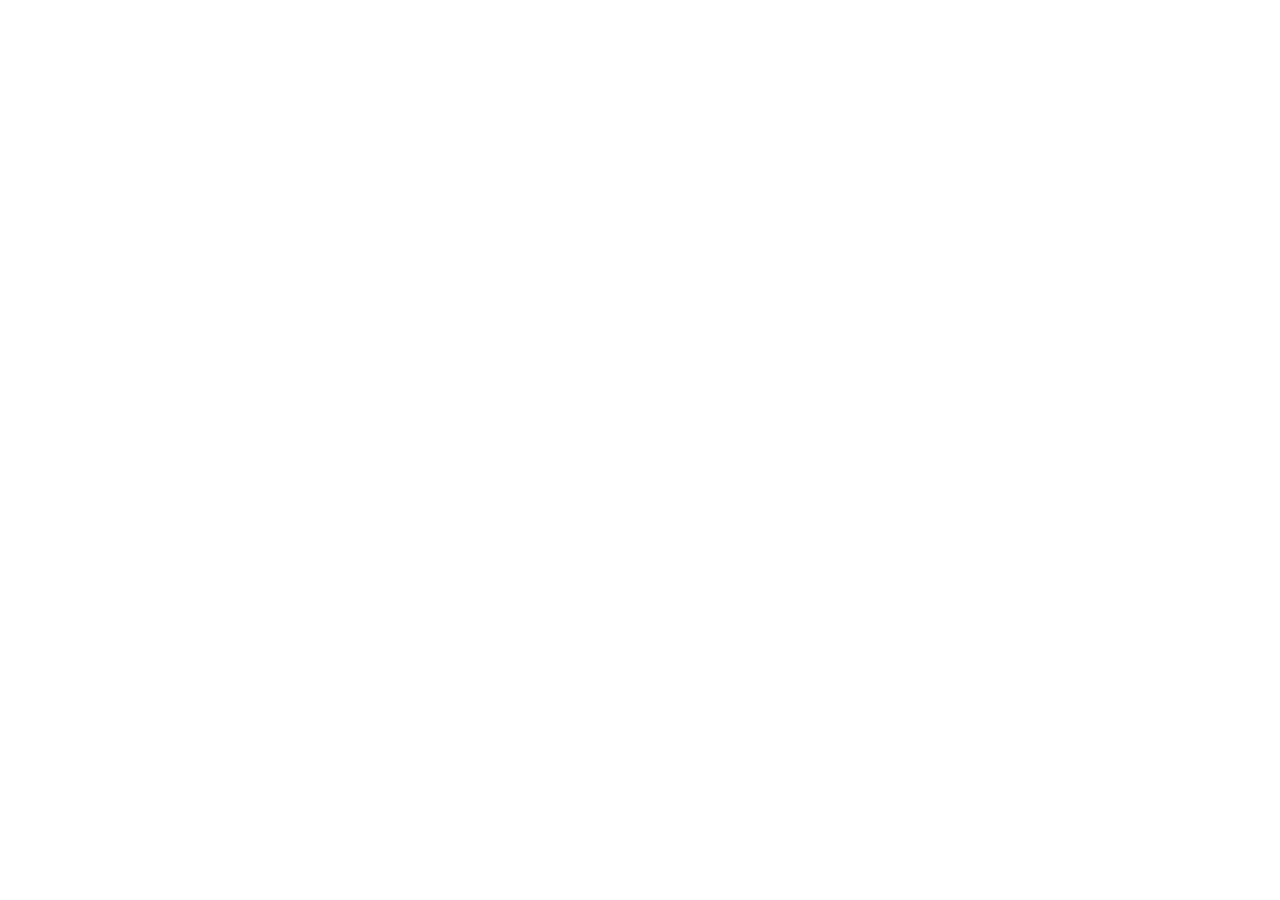
==== index.html @ d014d4db "Add initial HTML structure and styles for login page" ====
<!DOCTYPE html>
<html lang="en">
<head>
    <meta charset="UTF-8">
    <meta name="viewport" content="width=device-width, initial-scale=1.0">
    <title>WISTLEBLOWHING</title>
</head>
<body>
    
    
</body>
</html>
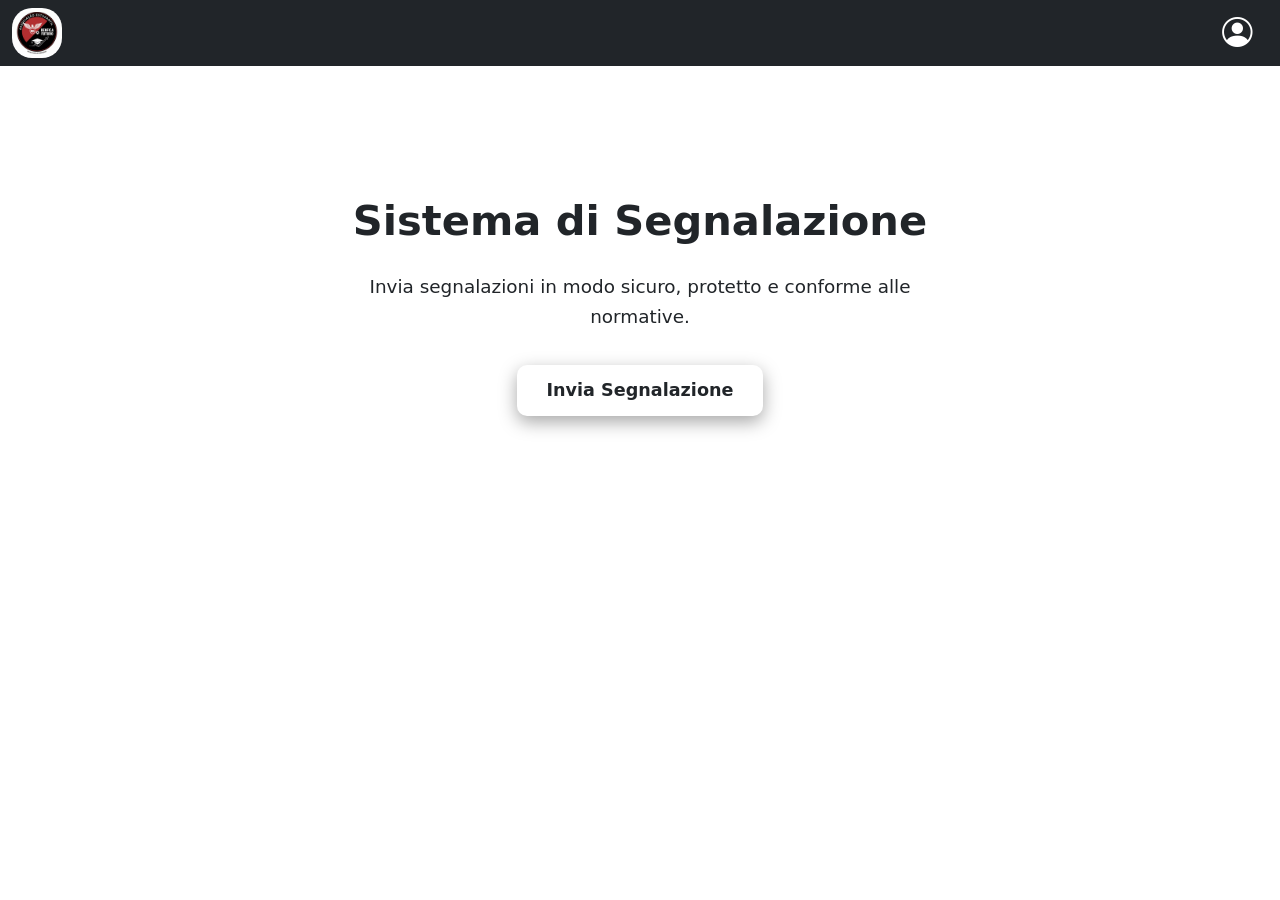
==== commit b5a544dc: "Add modal for submitting reports with title and description fields" ====
--- a/index.html
+++ b/index.html
@@ -4,9 +4,57 @@
     <meta charset="UTF-8">
     <meta name="viewport" content="width=device-width, initial-scale=1.0">
     <title>WISTLEBLOWHING</title>
+        <link rel="stylesheet" href="assets/css/index.css">
+    <!--bootstrap link -->    
+    <link href="https://cdn.jsdelivr.net/npm/bootstrap@5.3.8/dist/css/bootstrap.min.css" rel="stylesheet" integrity="sha384-sRIl4kxILFvY47J16cr9ZwB07vP4J8+LH7qKQnuqkuIAvNWLzeN8tE5YBujZqJLB" crossorigin="anonymous">
+    <!--Font Awesome for icons-->
+    <link rel="stylesheet" href="https://cdnjs.cloudflare.com/ajax/libs/font-awesome/6.4.0/css/all.min.css">
+    <!--Bootstrap Icons-->
+    <link rel="stylesheet" href="https://cdn.jsdelivr.net/npm/bootstrap-icons@1.11.3/font/bootstrap-icons.css">
+  
 </head>
 <body>
+<nav class="navbar fixed-top bg-dark">
+  <div class="container-fluid d-flex justify-content-between align-items-center">
     
+    <!-- Logo -->
+    <img src="/assets/images/Logo.png" alt="Logo" class="Logo">
     
+
+    <!-- Sezione pulsanti a destra -->
+    <div class="d-flex align-items-center">
+
+      <a href="login.html" class="text-white me-3">
+        <i class="bi bi-person-circle" style="font-size: 1.9rem;"></i>
+      </a>
+    </div>
+
+  </div>
+</nav>
+
+<div class="container">
+    
+    <section class="hero-wblw">
+    <div class="hero-wblw-content">
+        
+        <h1 class="hero-wblw-title">Sistema di Segnalazione</h1>
+
+        <p class="hero-wblw-desc">
+            Invia segnalazioni in modo sicuro, protetto e conforme alle normative.
+        </p>
+
+        <a class="btn-wblw" data-bs-toggle="modal" data-bs-target="#modalSegnalazione">
+            Invia Segnalazione
+        </a>
+        
+        <div id="modalContainer"></div>
+
+    </div>
+</section>
+</div>
+
+<script src="https://cdn.jsdelivr.net/npm/bootstrap@5.3.8/dist/js/bootstrap.bundle.min.js" integrity="sha384-FKyoEForCGlyvwx9Hj09JcYn3nv7wiPVlz7YYwJrWVcXK/BmnVDxM+D2scQbITxI" crossorigin="anonymous"></script>
+<script src="/assets/js/script.js"></script>
 </body>
+
 </html>
--- a/assets/css/index.css
+++ b/assets/css/index.css
@@ -0,0 +1,186 @@
+.Logo {
+    height: 50px; 
+    width: auto; 
+    border-radius: 20px; 
+}
+
+
+.hero-wblw {
+    min-height: 70vh;
+    padding: 60px 20px;
+    display: flex;
+    justify-content: center;
+    align-items: center;
+    text-align: center;
+
+    background: linear-gradient(
+        180deg,
+        var(--bg-gradient-start) 0%,
+        var(--bg-gradient-end) 60%,
+        var(--bg-dark) 100%
+    );
+
+    color: var(--white);
+    position: relative;
+    overflow: hidden;
+    z-index: 5;
+}
+
+.hero-wblw-content {
+    max-width: 700px;
+    display: flex;
+    flex-direction: column;
+    align-items: center;
+    gap: 18px;
+}
+
+.hero-wblw-logo {
+    width: 140px;
+    height: auto;
+    margin-bottom: 10px;
+    opacity: 0.95;
+}
+
+.hero-wblw-title {
+    font-size: 2.6rem;
+    font-weight: 700;
+    color: var(--white);
+}
+
+.hero-wblw-desc {
+    font-size: 1.15rem;
+    color: var(--white-50);
+    max-width: 550px;
+    line-height: 1.6;
+}
+
+.btn-wblw {
+    background: var(--white);
+    color: var(--bg-dark);
+    text-decoration: none;
+    padding: 12px 30px;
+    border-radius: 10px;
+    font-weight: 600;
+    font-size: 1.1rem;
+    transition: 0.25s ease;
+    box-shadow: 0 6px 18px rgba(0,0,0,0.35);
+}
+
+.btn-wblw:hover {
+    transform: translateY(-2px);
+    box-shadow: 0 10px 30px rgba(0,0,0,0.45);
+}
+
+/* RESPONSIVE */
+@media (max-width: 768px) {
+    .hero-wblw-title {
+        font-size: 2.1rem;
+    }
+
+    .hero-wblw-desc {
+        font-size: 1.05rem;
+    }
+
+    .hero-wblw-logo {
+        width: 110px;
+    }
+}
+
+.wblw-modal {
+    background: var(--dark-contrast);
+    color: var(--white);
+    border-radius: 14px;
+    border: 1px solid var(--border-color);
+    padding: 10px 6px;
+    box-shadow: 0 10px 40px rgba(0, 0, 0, 0.55);
+}
+
+/* Titolo */
+.wblw-modal .modal-title {
+    font-size: 1.6rem;
+    font-weight: 700;
+    color: var(--white);
+}
+
+/* Bottone chiusura */
+.btn-close-white {
+    filter: brightness(200%) invert(1);
+    opacity: 0.8;
+}
+
+.btn-close-white:hover {
+    opacity: 1;
+}
+
+/* Input e textarea */
+.modal-input {
+    background: transparent !important;
+    border: 1px solid var(--border-color);
+    color: var(--white);
+    border-radius: 10px;
+    padding: 10px 14px;
+    font-size: 1rem;
+    transition: all 0.2s ease;
+}
+
+.modal-input::placeholder {
+    color: var(--white-50);
+}
+
+.modal-input:focus {
+    border-color: rgba(255,255,255,0.25);
+    box-shadow: 0 0 0 0.15rem rgba(255,255,255,0.08);
+}
+
+
+.wblw-modal .form-label {
+    font-weight: 600;
+    color: var(--white);
+    margin-bottom: 6px;
+}
+
+
+.wblw-modal .modal-footer {
+    border: 0;
+    padding: 10px 20px;
+}
+
+
+.wblw-modal .btn-wblw {
+    background: var(--white);
+    color: var(--bg-dark);
+    border: none;
+    border-radius: 10px;
+    padding: 12px 26px;
+    font-size: 1.1rem;
+    font-weight: 600;
+    transition: 0.2s ease;
+    box-shadow: 0 6px 18px rgba(0,0,0,0.35);
+}
+
+.wblw-modal .btn-wblw:hover {
+    transform: translateY(-2px);
+    box-shadow: 0 10px 28px rgba(0,0,0,0.45);
+}
+
+
+.wblw-modal .modal-header {
+    border-bottom: 0;
+    padding: 18px 20px 10px;
+}
+
+
+.wblw-modal .modal-body {
+    padding: 20px 25px;
+}
+
+/* Responsive */
+@media (max-width: 480px) {
+    .wblw-modal .modal-title {
+        font-size: 1.3rem;
+    }
+
+    .wblw-modal .btn-wblw {
+        width: 100%;
+    }
+}
